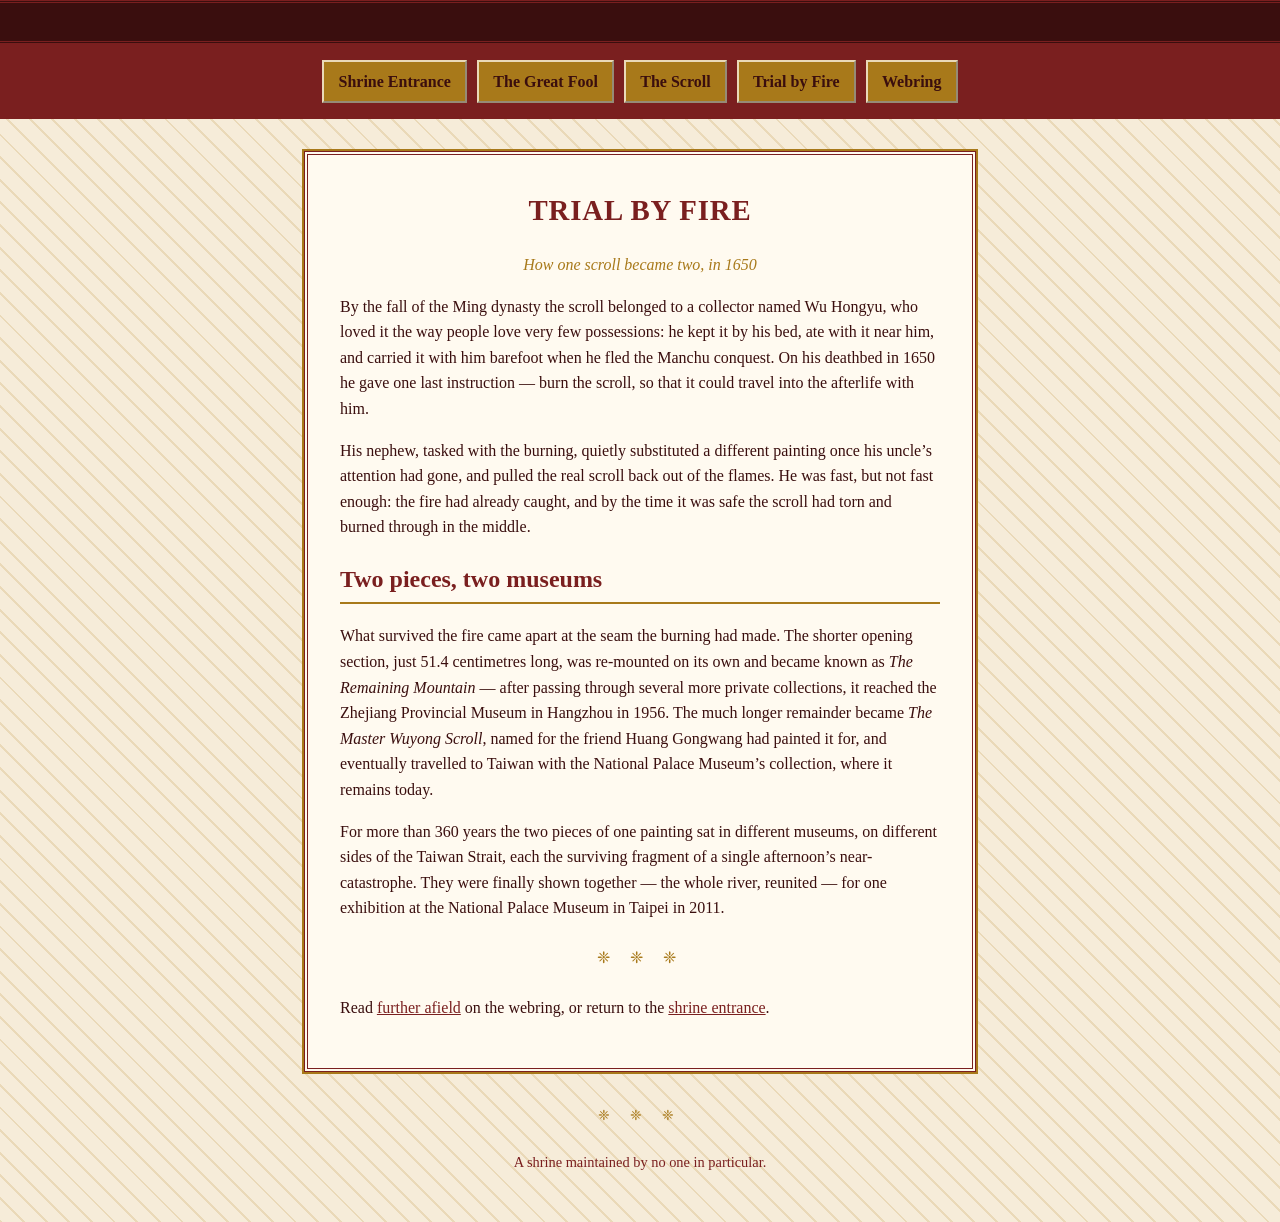
==== fire.html @ f5008e18 "content: Huang Gongwang's life, the scroll, and the 1650 fire Three pages carrying the actual obsess" ====
<!doctype html>
<html lang="en">
  <head>
    <meta charset="UTF-8" />
    <meta name="viewport" content="width=device-width, initial-scale=1.0" />
    <title>Trial by Fire ~ How the Scroll Was Split in Two</title>
    <link rel="stylesheet" href="./styles.css" />
  </head>
  <body>
    <div class="ticker" aria-hidden="true">
      <p class="ticker-track">
        ☆ 1650 ☆ A DEATHBED ☆ A FUNERAL PYRE ☆ A NEPHEW WITH QUICK HANDS ☆
        REUNITED FOR ONE SEASON IN 2011 ☆ 1650 ☆ A DEATHBED ☆ A FUNERAL PYRE ☆
        A NEPHEW WITH QUICK HANDS ☆ REUNITED FOR ONE SEASON IN 2011 ☆
      </p>
    </div>
    <header>
      <nav aria-label="Primary">
        <a href="./index.html">Shrine Entrance</a>
        <a href="./life.html">The Great Fool</a>
        <a href="./scroll.html">The Scroll</a>
        <a href="./fire.html">Trial by Fire</a>
        <a href="./links.html">Webring</a>
      </nav>
    </header>
    <main>
      <h1>Trial by Fire</h1>
      <p class="subtitle">How one scroll became two, in 1650</p>

      <p>
        By the fall of the Ming dynasty the scroll belonged to a collector
        named Wu Hongyu, who loved it the way people love very few
        possessions: he kept it by his bed, ate with it near him, and carried
        it with him barefoot when he fled the Manchu conquest. On his
        deathbed in 1650 he gave one last instruction &mdash; burn the
        scroll, so that it could travel into the afterlife with him.
      </p>

      <p>
        His nephew, tasked with the burning, quietly substituted a different
        painting once his uncle&rsquo;s attention had gone, and pulled the
        real scroll back out of the flames. He was fast, but not fast enough:
        the fire had already caught, and by the time it was safe the scroll
        had torn and burned through in the middle.
      </p>

      <h2>Two pieces, two museums</h2>
      <p>
        What survived the fire came apart at the seam the burning had made.
        The shorter opening section, just 51.4 centimetres long, was
        re-mounted on its own and became known as
        <em>The Remaining Mountain</em> &mdash; after passing through several
        more private collections, it reached the Zhejiang Provincial Museum
        in Hangzhou in 1956. The much longer remainder became
        <em>The Master Wuyong Scroll</em>, named for the friend Huang
        Gongwang had painted it for, and eventually travelled to Taiwan with
        the National Palace Museum&rsquo;s collection, where it remains
        today.
      </p>

      <p>
        For more than 360 years the two pieces of one painting sat in
        different museums, on different sides of the Taiwan Strait, each the
        surviving fragment of a single afternoon&rsquo;s near-catastrophe.
        They were finally shown together &mdash; the whole river, reunited
        &mdash; for one exhibition at the National Palace Museum in Taipei in
        2011.
      </p>

      <p class="divider" aria-hidden="true">❈ ❈ ❈</p>

      <p>
        Read <a href="./links.html">further afield</a> on the webring, or
        return to the <a href="./index.html">shrine entrance</a>.
      </p>
    </main>
    <footer>
      <p class="divider" aria-hidden="true">❈ ❈ ❈</p>
      <p>A shrine maintained by no one in particular.</p>
    </footer>
  </body>
</html>
---- styles.css ----
:root {
  --ink: #3a0e0e;
  --seal: #7a1f1f;
  --gold: #a8791a;
  --parchment: #f6ecd9;
  --parchment-dark: #ead9b8;
  --paper: #fffaf0;
}

* {
  box-sizing: border-box;
}

body {
  margin: 0;
  padding: 0;
  font-family: Georgia, "Times New Roman", serif;
  color: var(--ink);
  background-color: var(--parchment);
  background-image: repeating-linear-gradient(
    45deg,
    var(--parchment-dark) 0,
    var(--parchment-dark) 2px,
    transparent 2px,
    transparent 16px
  );
  line-height: 1.6;
}

a {
  color: var(--seal);
}

a:visited {
  color: #55365a;
}

/* the marquee every good shrine deserves */
.ticker {
  overflow: hidden;
  white-space: nowrap;
  border-top: 3px double var(--seal);
  border-bottom: 3px double var(--seal);
  background: var(--ink);
}

.ticker-track {
  display: inline-block;
  margin: 0;
  padding: 0.4rem 0 0.4rem 100%;
  color: var(--gold);
  font-weight: bold;
  letter-spacing: 0.05em;
  animation: ticker 26s linear infinite;
}

@keyframes ticker {
  from {
    transform: translateX(0);
  }

  to {
    transform: translateX(-100%);
  }
}

.blink {
  animation: blink 1.6s steps(1) infinite;
}

@keyframes blink {
  50% {
    opacity: 0.15;
  }
}

@media (prefers-reduced-motion: reduce) {
  .ticker-track,
  .blink {
    animation: none;
  }
}

header nav[aria-label="Primary"] {
  display: flex;
  flex-wrap: wrap;
  justify-content: center;
  gap: 0.6rem;
  padding: 1rem;
  background: var(--seal);
}

header nav[aria-label="Primary"] a {
  display: inline-block;
  padding: 0.4rem 0.9rem;
  border: 2px outset var(--parchment-dark);
  background: var(--gold);
  color: var(--ink);
  font-weight: bold;
  text-decoration: none;
}

header nav[aria-label="Primary"] a:hover,
header nav[aria-label="Primary"] a:focus {
  border-style: inset;
}

main {
  max-width: 42rem;
  margin: 2rem auto;
  padding: 2rem;
  background: var(--paper);
  border: 4px double var(--seal);
  box-shadow: 0 0 0 2px var(--gold);
}

h1 {
  margin-top: 0;
  color: var(--seal);
  font-size: 1.8rem;
  letter-spacing: 0.03em;
  text-align: center;
  text-transform: uppercase;
}

h2 {
  color: var(--seal);
  border-bottom: 2px solid var(--gold);
  padding-bottom: 0.2rem;
}

.subtitle {
  margin-top: 0;
  color: var(--gold);
  font-style: italic;
  text-align: center;
}

.divider {
  margin: 1.5rem 0;
  color: var(--gold);
  letter-spacing: 0.5rem;
  text-align: center;
}

.counter {
  display: inline-block;
  margin-top: 1rem;
  padding: 0.3rem 0.6rem;
  border: 2px solid var(--gold);
  background: #111;
  color: #4dff4d;
  font-family: "Courier New", monospace;
  letter-spacing: 0.2rem;
}

.badges {
  display: flex;
  flex-wrap: wrap;
  gap: 0.5rem;
  justify-content: center;
  margin: 1.5rem 0;
  padding: 0;
  list-style: none;
}

.badges li {
  padding: 0.35rem 0.7rem;
  border: 2px ridge var(--gold);
  background: var(--parchment-dark);
  font-family: "Courier New", monospace;
  font-size: 0.8rem;
  text-align: center;
}

blockquote {
  margin: 1.5rem 0;
  padding: 0.5rem 1rem;
  border-left: 4px solid var(--gold);
  background: var(--parchment);
  font-style: italic;
}

footer {
  max-width: 42rem;
  margin: 0 auto 3rem;
  padding: 0 2rem;
  color: var(--seal);
  font-size: 0.9rem;
  text-align: center;
}
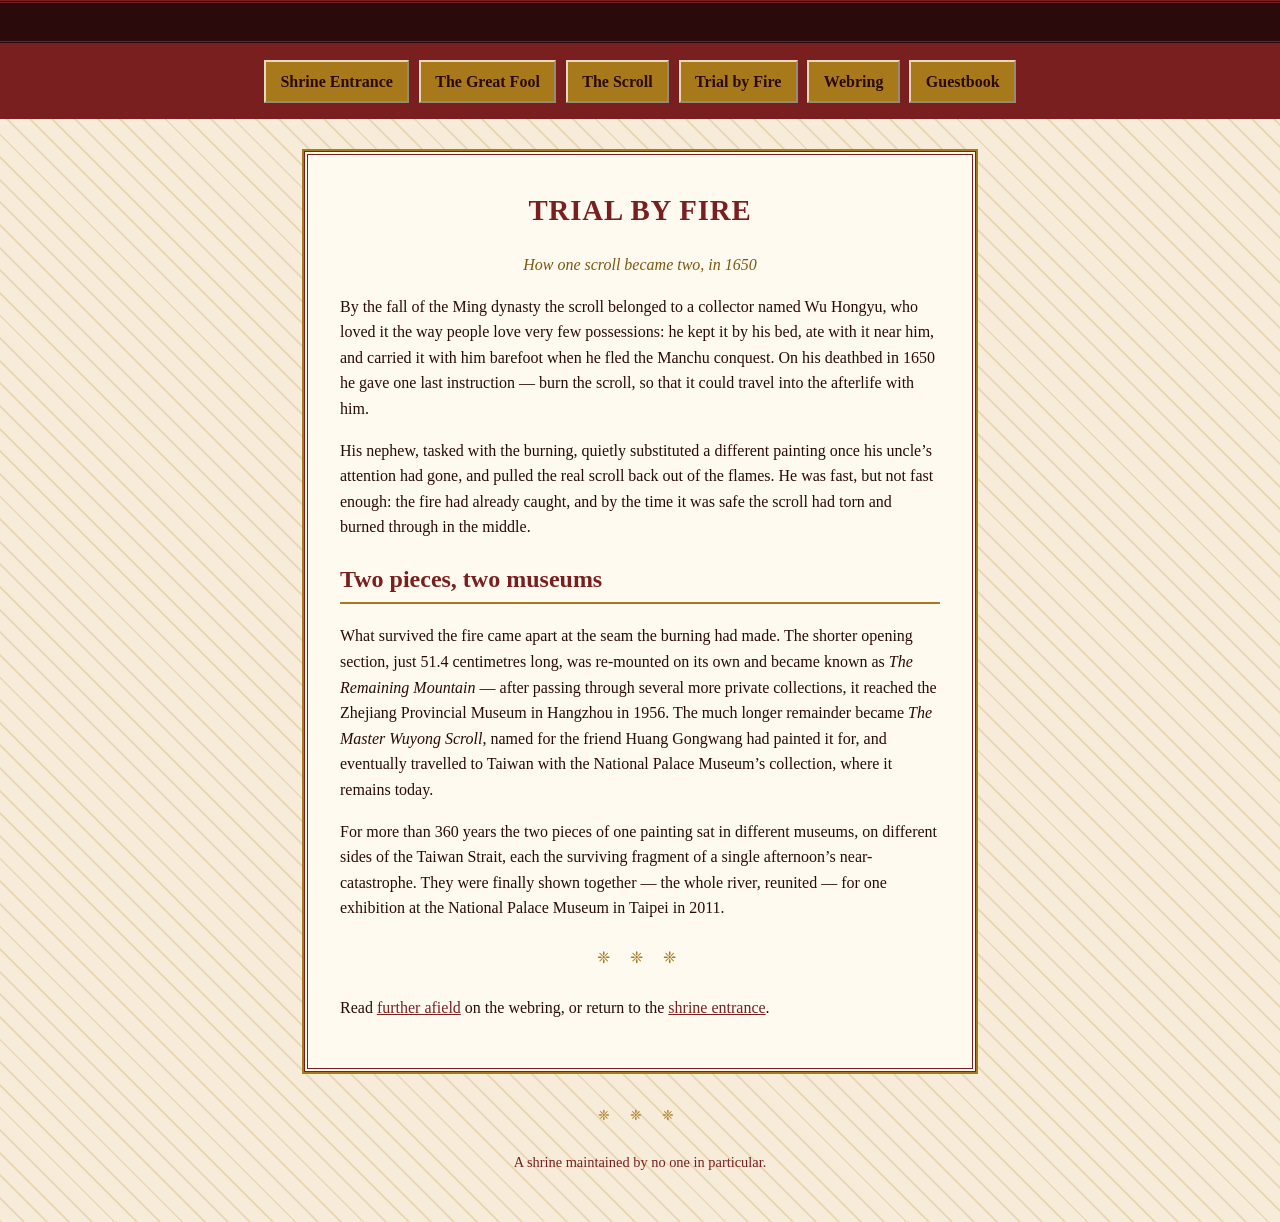
==== commit cbd1fe9a: "guestbook: add the shrine's own retired comment book A sixth page, period-authentic to the GeoCities" ====
--- a/fire.html
+++ b/fire.html
@@ -21,6 +21,7 @@
         <a href="./scroll.html">The Scroll</a>
         <a href="./fire.html">Trial by Fire</a>
         <a href="./links.html">Webring</a>
+        <a href="./guestbook.html">Guestbook</a>
       </nav>
     </header>
     <main>
--- a/styles.css
+++ b/styles.css
@@ -1,7 +1,8 @@
 :root {
-  --ink: #3a0e0e;
+  --ink: #2a0a0a;
   --seal: #7a1f1f;
   --gold: #a8791a;
+  --gold-deep: #7a5810;
   --parchment: #f6ecd9;
   --parchment-dark: #ead9b8;
   --paper: #fffaf0;
@@ -131,7 +132,7 @@
 
 .subtitle {
   margin-top: 0;
-  color: var(--gold);
+  color: var(--gold-deep);
   font-style: italic;
   text-align: center;
 }
@@ -181,6 +182,25 @@
   font-style: italic;
 }
 
+.guestbook {
+  margin: 0;
+  padding: 0;
+  list-style: none;
+}
+
+.guestbook .entry + .entry {
+  margin-top: 1.2rem;
+  border-top: 1px dashed var(--gold);
+  padding-top: 1.2rem;
+}
+
+.entry-meta {
+  margin: 0 0 0.3rem;
+  color: var(--gold-deep);
+  font-family: "Courier New", monospace;
+  font-size: 0.85rem;
+}
+
 footer {
   max-width: 42rem;
   margin: 0 auto 3rem;
